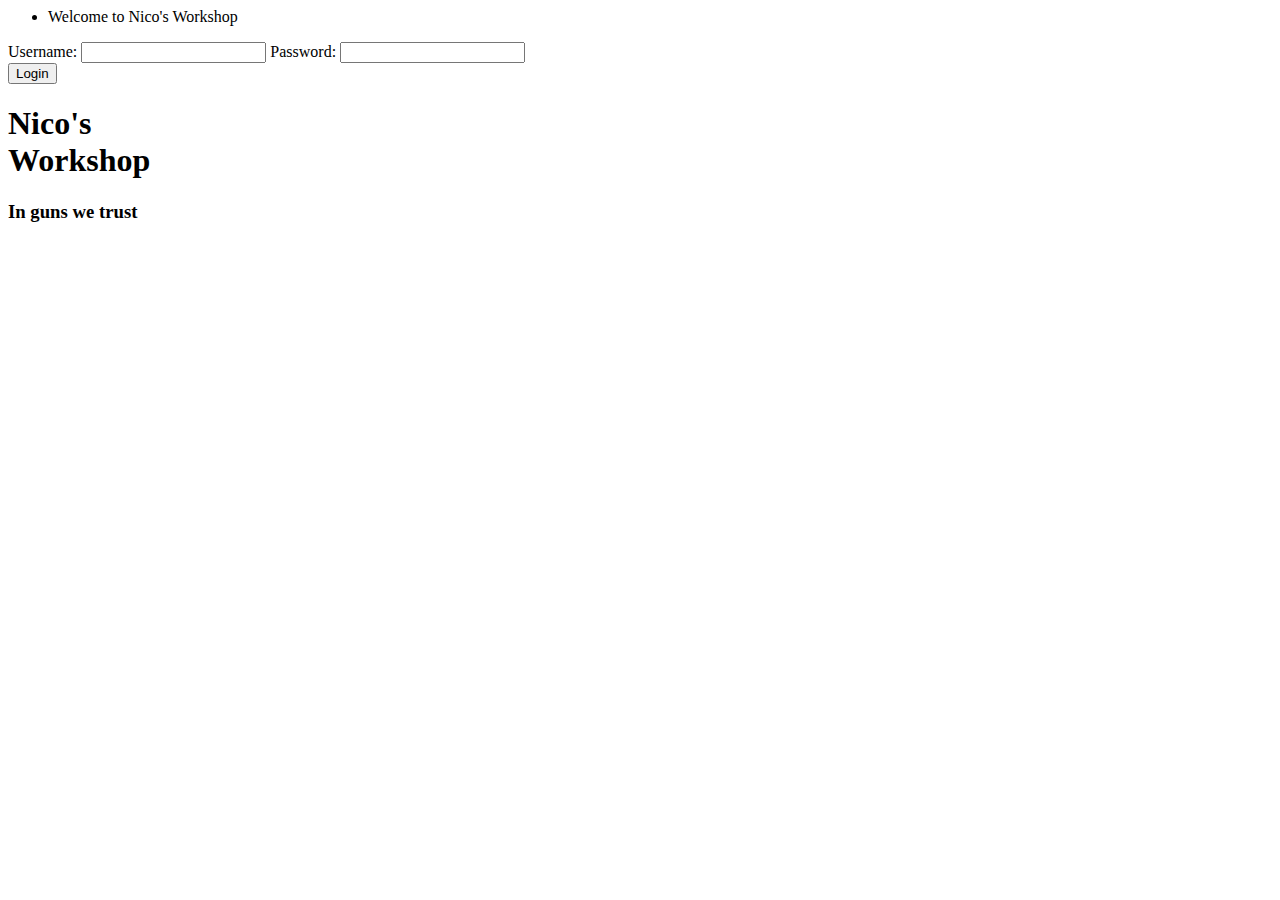
==== index.html @ 923e430b "Login page" ====
<DOCTYPE! html>
<html lang="en">
<head>
    <title>Nico's Workshop Login page</title>
    <link rel="stylesheet" type="text/css" href="style.css">
</head>

<div id="menu">
    <header>
        <nav id="navbar">
            <ul>
                <li style="font-family: raleway;">Welcome to Nico's Workshop</li>
            </ul>
        </nav>
    </header>
</div>

<body>
    <section id="login" class="side">
        <div id="left-column">
            <div id="inputs-container">
                <label for="username">Username:</label>
                <input type="text" name="username" id="username" required>
                
                <label for="password">Password:</label>
                <input type= "password" name="password" id="password" required>

                <br>
                <input type = "button" name = "login" id = "btn_login" value = "Login" onclick="login()">
            </div>
        </div>

        <div id="right-column">
            <h1>Nico's<br>Workshop</h1>
            <h3>In guns we trust</h3>
        </div>
    </section>

    <section id="footer" style="margin: 0;">

    </section>
    <script src="script.js"></script>
</body>
</html>
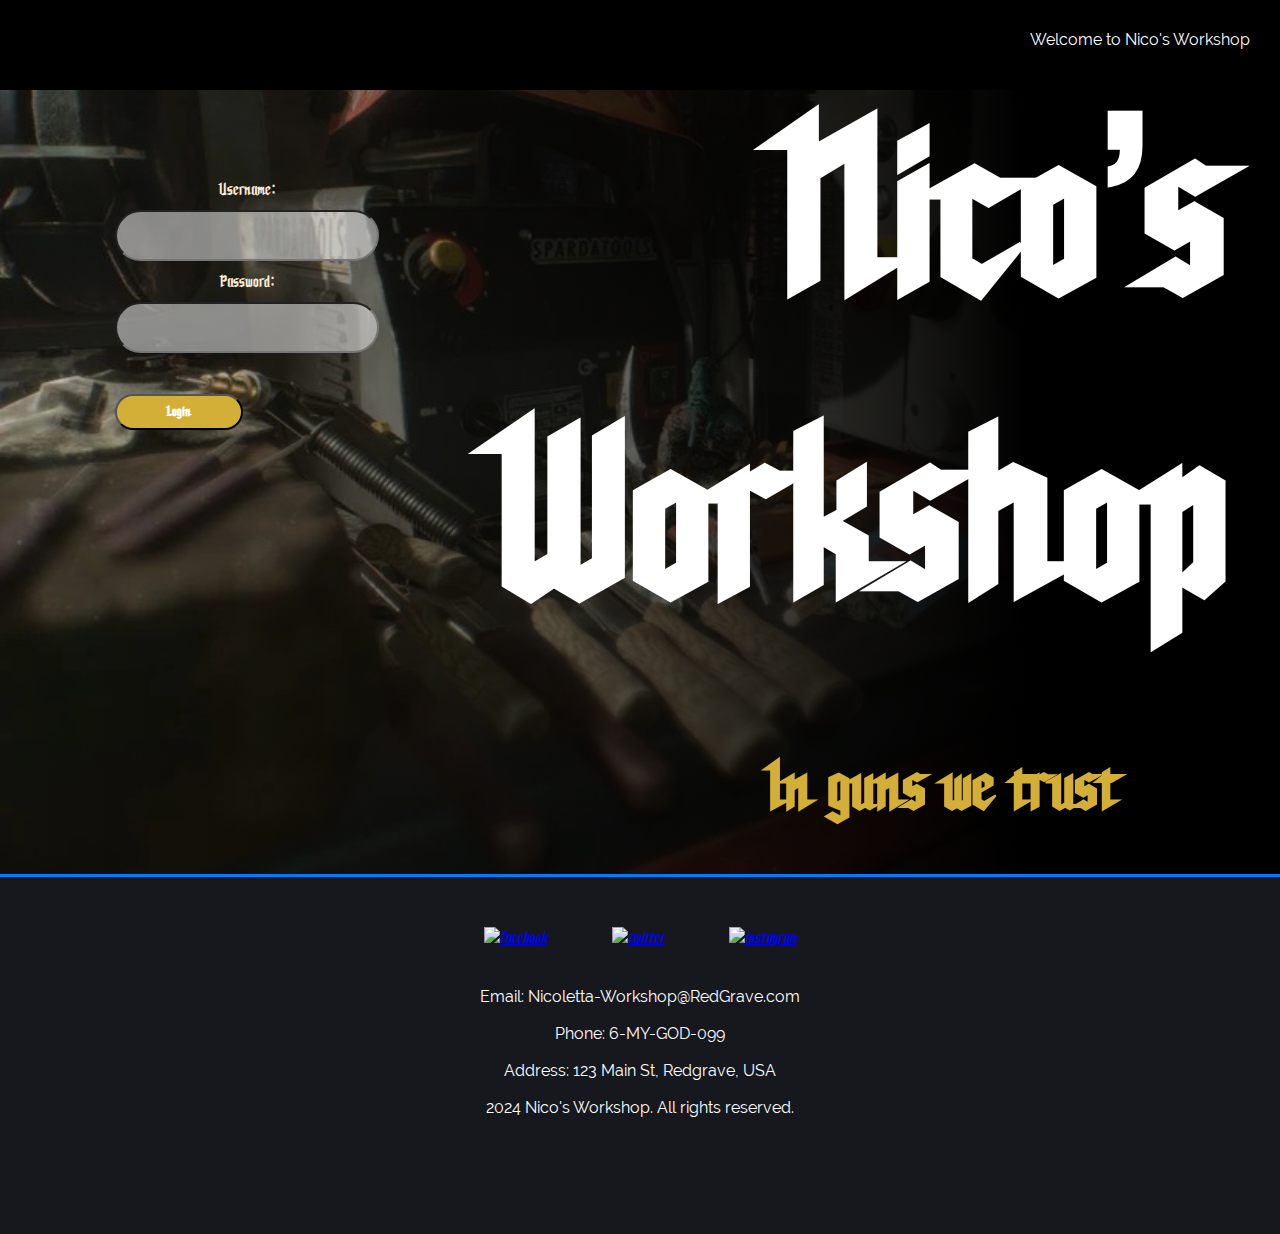
==== commit 77d5c232: "v 1.0" ====
--- a/index.html
+++ b/index.html
@@ -1,6 +1,7 @@
-<DOCTYPE! html>
+<!DOCTYPE html>
 <html lang="en">
 <head>
+    <link rel="icon" type="image/png" href="nico_logo.png">
     <title>Nico's Workshop Login page</title>
     <link rel="stylesheet" type="text/css" href="style.css">
 </head>
@@ -20,13 +21,13 @@
         <div id="left-column">
             <div id="inputs-container">
                 <label for="username">Username:</label>
-                <input type="text" name="username" id="username" required>
+                <input type="text" name="username" id="username" class="login_input" required>
                 
                 <label for="password">Password:</label>
-                <input type= "password" name="password" id="password" required>
+                <input type= "password" name="password" id="password" class="login_input" required>
 
                 <br>
-                <input type = "button" name = "login" id = "btn_login" value = "Login" onclick="login()">
+                <input type = "button" name = "login" class = "btn" value = "Login" onclick="login()">
             </div>
         </div>
 
@@ -37,8 +38,24 @@
     </section>
 
     <section id="footer" style="margin: 0;">
-
+        <div class="footer_container">
+            <div class="social-media">
+                <a href="#fb.com"><i class="facebook"><img src="fb-logo.png" alt="facebook"></i></a>
+                <a href="#twitter.com"><i class="twitter"><img src="twitter-logo.png" alt="twitter"></i></a>
+                <a href="#instagram.com"><i class="instagram"><img src="instagram-logo.png" alt="instagram"></i></a>
+            </div>
+    
+            <div>
+                <p>Email: Nicoletta-Workshop@RedGrave.com</p>
+                <p>Phone: 6-MY-GOD-099</p>
+                <p>Address: 123 Main St, Redgrave, USA</p>
+            </div>
+    
+            <div>
+                <p>2024 Nico's Workshop. All rights reserved.</p>
+            </div>
+        </div>
     </section>
     <script src="script.js"></script>
 </body>
-</html>+</html>
--- a/style.css
+++ b/style.css
@@ -0,0 +1,512 @@
+@font-face { font-family: DMCFont; src: url('DMC5Font.otf'); }
+@font-face { font-family: raleway; src: url('Raleway-Regular.ttf'); }
+
+html *{
+    font-family: DMCFont;
+    margin: 0;
+}
+
+header{
+    display: grid;
+    grid-template-columns: 1fr 50px;
+}
+
+header .shopping{
+    position: relative;
+    text-align: right;
+}
+
+header .shopping img{
+    padding: 0;
+    width: 70%;
+    cursor: pointer;
+}
+
+header .shopping span{
+    background-color: red;
+    border-radius: 50%;
+    display: flex;
+    justify-content: center;
+    align-items: center;
+    color: #fff;
+    position: absolute;
+    top: 10px;
+    left: 60%;
+    padding: 3px 10px;
+}
+
+nav{
+    position: fixed;
+    transition: top 0.5s;
+    width: 100%;
+    z-index: 999;
+    align-items: center;
+}
+
+nav ul{
+    list-style-type: none;
+    background: rgb(0, 0, 0);
+    height: 10vh;
+    overflow: hidden;
+    color: white;
+    padding-left: 90vh;
+    text-align: right;
+    margin: 0;
+}
+
+nav ul li{
+    display: inline-block;
+    padding: 30px;
+}
+
+nav ul li a{
+    text-decoration: underline;
+    color: white;
+    font-size: 3vh;
+    text-transform: uppercase;
+    letter-spacing: 2px;
+}
+
+#ribbon{
+    padding-top: 10%;
+    height: 1vh;
+    background-color: #272f3f;
+}
+
+body{
+    background-color: white;
+    color: black;
+}
+
+ /* Custom Scrollbar */
+::-webkit-scrollbar {
+    height: 10svh;
+    width: 20px;
+  }
+  
+  /* Track */
+  ::-webkit-scrollbar-track {
+    box-shadow: inset 0 0 5px black;
+    background-color: darkgray;
+  }
+  
+  /* Handle */
+  ::-webkit-scrollbar-thumb {
+    background: #17181e;
+    border-radius: 10px;
+}
+
+.side{
+    display: flex;
+    justify-content: space-between;
+}
+
+#login{
+    padding-top: 5%;
+    padding-right: 10%;
+    min-height: 90vh;
+
+    background: linear-gradient(to left,
+    rgba(0,0,0,1) 20%,
+    rgba(0,0,0,0.5),
+    rgba(0,0,0,0)),
+    url("tools.jpg");
+    background-repeat: no-repeat;
+    background-size: cover;
+
+    color: antiquewhite;
+    text-align: right;
+}
+
+#login h1{
+    font-size: 25vh;
+}
+
+#login h3{
+    font-size: 7vh;
+    padding-top: 10%;
+    padding-right: 15%;
+    color:  #D4AF37;
+}
+
+#login #left-column {
+    padding: 10%;
+    justify-content: center;
+}
+
+#inputs-container {
+    text-align: center;
+    display: grid;
+    gap: 10px;
+}
+
+.login_input{
+    background-color: rgba(255, 255, 255, 0.5);
+    width: 20vw;
+    height: 5vh;
+    border-radius: 50px;
+    text-align: center;
+}
+
+.btn{
+    background-color: #D4AF37;
+    color: white;
+    border-radius: 70px;
+    height: 4vh;
+    width: 10vw;
+    font-weight: bold;
+    cursor: pointer;
+}
+
+.btn:hover {
+    background: linear-gradient(to right, orange, red);
+    transform: translateY(-2px);
+}
+
+h1{
+    color: white;
+    font-size: 10svh;
+}
+
+h2{
+    color: gold;
+    font-size: 5dvh;
+}
+
+td{
+    color: antiquewhite;
+    font-family: raleway;
+}
+
+
+#home{
+    padding-top: 5%;
+    padding-left: 10%;
+    height: 90svh;
+    background: linear-gradient(to right,
+    rgba(0,0,0,1) 20%,
+    rgba(0,0,0,0.5),
+    rgba(0,0,0,0)),
+    url("Van.jpg");
+    background-size: cover;
+}
+
+#home h1{
+    color: antiquewhite;
+    font-size: 25svh;
+}
+
+.full_section{
+    padding-left: 10%;
+    padding-top: 5%;
+}
+
+#product{
+    min-height: 70svh;
+}
+
+#product h3{
+    text-align: center;
+    font-size: 5vh;
+    color: white;
+    position: absolute;
+    top: 50%;
+    left: 50%;
+    -webkit-transform: translate(-50%, -50%);
+    -ms-transform: translate(-50%, -50%);
+    transform: translate(-50%, -50%);
+    text-align: center;
+}
+
+.cover{
+    position: relative;
+}    
+
+.cover_image{
+    display: block;
+    width: 80vw;
+}
+
+.overlay{
+    position: absolute;
+    height: auto;
+    width: auto;
+    top: 0;
+    right: 0;
+    bottom: 0;
+    left: 0;
+    opacity: 0;
+    transition: .5s ease;
+    background-color: #002d3c75;
+}
+
+.cover:hover .cover_image{
+    -webkit-filter: blur(5px);
+    filter: blur(5px);
+}
+
+.cover:hover .overlay {
+    opacity: 1;
+}
+
+#bg-video{
+    position: fixed;
+    right: 0;
+    bottom: 0;
+    min-width: 100%;
+    min-height: 100%;
+    z-index: -100;
+}
+
+.section{
+    min-height: 60svh;
+    width: 90%;
+}
+
+.section h2{
+    padding-left: 5%;
+}
+
+#about{
+    min-height: 90svh;
+}
+
+#location{
+    min-height: 90svh;
+}
+
+#location table{
+    text-align: center;
+    border-spacing: 15px;
+    padding: 2%;
+}
+
+.list{
+    display: grid;
+    grid-template-columns: repeat(3, 1fr);
+    column-gap: 20px;
+    row-gap: 20px;
+    background: linear-gradient(to bottom,
+    rgba(0,0,0,1) 20%,
+    rgba(0,0,0,0.5),
+    rgba(0,0,0,0)),
+    url("interior.jpg")
+    no-repeat
+    fixed;
+    background-size: cover;
+}
+
+.card{
+    position: fixed;
+    padding: 5% 20px;
+    top: 0;
+    left: 100%;
+    width: 30%;
+    background-color: #272f3f;
+    height: 80vh;
+    transition: 0.5s;
+    z-index: 1000;
+}
+
+.Product_img{
+    width: 25vw;
+}
+
+.card h2{
+    font-weight: 100;
+    font-family: raleway;
+    margin: 0;
+    padding: 0 20px;
+    height: 10vh;
+    display: flex;
+    align-items: center;
+}
+
+.card .checkOut{
+    position: absolute;
+    bottom: 0;
+    width: 83%;
+    display: grid;
+    grid-template-columns: repeat(2, 1fr);
+}
+
+.card .checkOut div{
+    background-color:  #CAABD9;
+    width: 100%;
+    height: 10vh;
+    display: flex;
+    justify-content: center;
+    align-items: center;
+    font-weight: bold;
+    cursor: pointer;
+}
+
+.card .checkOut div:nth-child(2){
+    background-color: #17181e;
+    color: #fff;
+}
+
+.active .card{
+    left: calc(100% - 450px);
+}
+
+.active nav{
+    transform: translateX(-200px);
+}
+
+.list .item{
+    text-align: center;
+    background-color: #757598;
+    padding: 20px;
+    box-shadow: 0 50px 50px #757676;
+    letter-spacing: 1px;
+}
+
+.list .item img{
+    aspect-ratio: 16 / 9;
+    width: 60%;
+}
+
+.list .item .title{
+    font-weight: 600;
+}
+
+.list .item .price{
+    margin: 10px;
+}
+
+.list .item button{
+    background-color: #E0BDF0;
+    height: 5vh;
+    width: 100%;
+}
+
+.listCard li{
+    display: grid;
+    grid-template-columns: 100px repeat(3, 1fr);
+    color: #fff;
+    row-gap: 10px;
+    margin-bottom: 20px;
+}
+
+.listCard li div{
+    display: flex;
+    justify-content: center;
+    align-items: center;
+}
+
+.listCard li img{
+    aspect-ratio: 4 / 3;
+    width: 5vw;
+}
+
+.listCard button{
+    width: auto;
+    background-color: #fff5;
+    border: none;
+}
+
+.listCard .count{
+    margin: 0 10px;
+}
+
+#footer{
+    margin-top: 10vh;
+    min-height: 40svh;
+    background-color: #17181e;
+}
+
+#footer img{
+    height: 7vh;
+    margin: 30px;
+}
+
+.footer_container {
+    padding: 20px 0;
+    text-align: center;
+    border-top: 3px solid #007bff;
+}
+
+.footer_container p{
+    font-family: raleway;
+    color: white;
+    padding: 1vh;
+}
+
+.popup {
+    display: none;
+    position: fixed;
+    height: 65vh;
+    width: 45vw;
+    z-index: 1000;
+    top: 50%;
+    left: 50%;
+    transform: translate(-50%, -50%);
+    text-align: right;
+    background: 
+        linear-gradient(to right, rgba(0,0,0,1) 20%, rgba(0,0,0,0.5), rgba(0,0,0,0)), 
+        url("couch.jpg") no-repeat fixed;
+    padding: 20px;
+    border-radius: 5px;
+}
+
+.close{
+    color: white;
+}
+
+.popup.show {
+    display: block;
+    color: black;
+}
+
+.popup-content label,.popup-content input,.popup-content select,.popup-content textarea, .popup-content option {
+    font-family: raleway;
+}
+
+.popup-content p {
+    color: white;
+    text-align: left;
+}
+
+.popup .close{
+    cursor: pointer;
+}
+
+.popup table{
+    width: 100%;
+    text-align: center;
+}
+
+.popup td {
+    text-align: left;
+}
+
+.center_table {
+    display: flex;
+    justify-content: center;
+    align-items: center;
+    padding: 1vh;
+}
+
+.fullInput {
+    width: 100%;
+    box-sizing: border-box;
+    padding: 10px;
+    border-radius: 70px;
+}
+
+.halfInput{
+    margin-right: 20px;
+    width: 35%;
+    box-sizing: border-box;
+    padding: 10px;
+    border-radius: 70px;
+}
+
+.selectionBox{
+    font-family: raleway;
+    width: 45%;
+    border-radius: 70px;
+    padding: 1vh;
+    text-align: center;
+}
